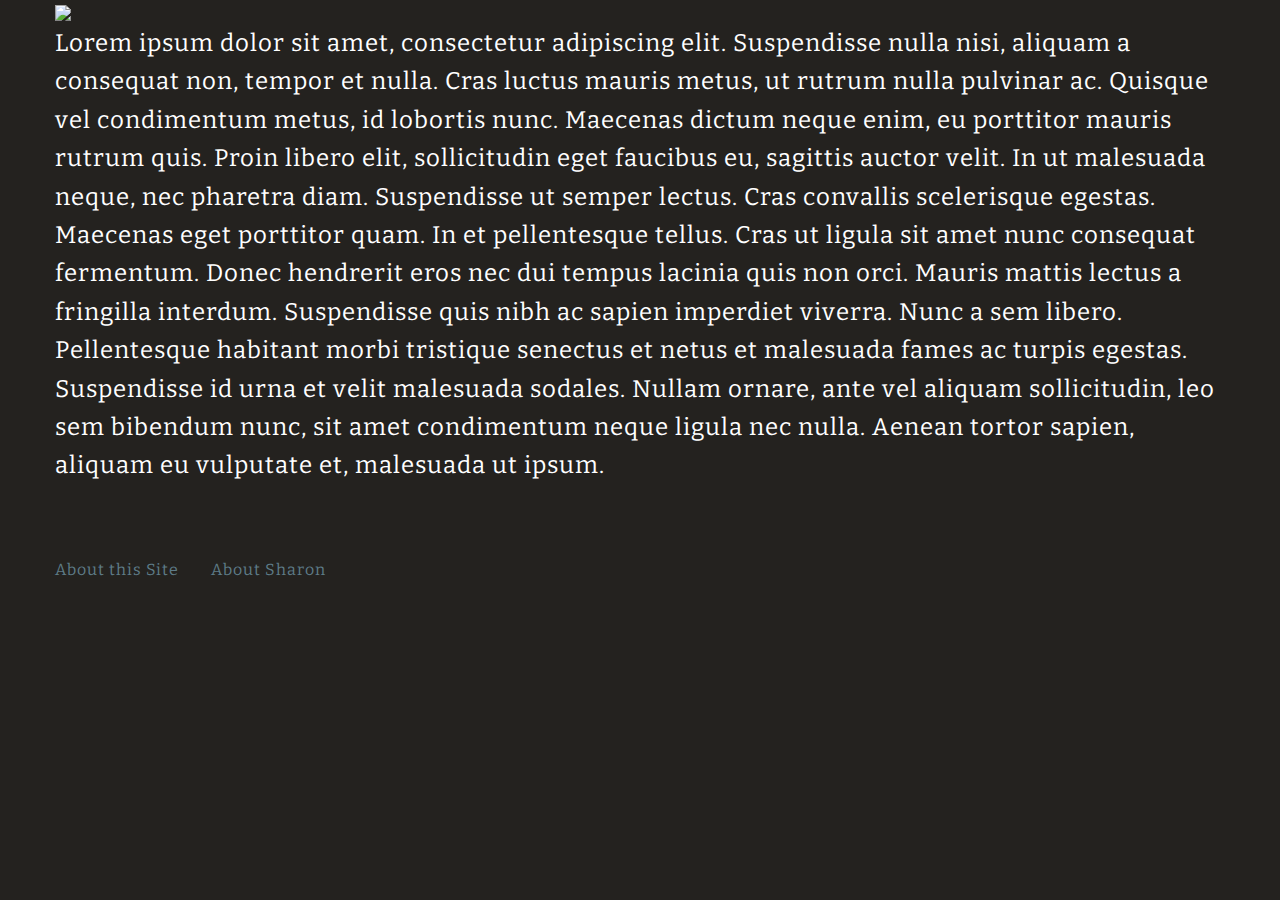
==== about.html @ 0d77e29f "more changes" ====
<!doctype html>
<html class="no-js" lang="en" dir="ltr">
  <head>
    <meta charset="utf-8">
    <meta http-equiv="x-ua-compatible" content="ie=edge">
    <meta name="viewport" content="width=device-width, initial-scale=1.0">
    <title>What would Sharon Leon Say?</title>
    <link rel="stylesheet" href="foundation/css/foundation.css">
    <link rel="stylesheet" href="foundation/css/app.css">
    <link href="https://fonts.googleapis.com/css?family=Arvo:400,700|Bitter:400,400i,700|Josefin+Slab:300,400,400i,600,600i,700,700i|Merriweather:400,700,900|Prociono|Raleway" rel="stylesheet">
  </head>
  <body>
  <div class="grid-container">
      <div class="grid-x grid-padding-x">
        <div class="large-12 cell">
          <!-- <h1>What would Sharon Leon say?</h1> -->
          <img src="wwss6.png">
        </div>
      </div>
<div class="grid-x grid-padding-x">
  <div class="large-12 cell">
    <p>Lorem ipsum dolor sit amet, consectetur adipiscing elit. Suspendisse nulla nisi, aliquam a consequat non, tempor et nulla. Cras luctus mauris metus, ut rutrum nulla pulvinar ac. Quisque vel condimentum metus, id lobortis nunc. Maecenas dictum neque enim, eu porttitor mauris rutrum quis. Proin libero elit, sollicitudin eget faucibus eu, sagittis auctor velit. In ut malesuada neque, nec pharetra diam. Suspendisse ut semper lectus. Cras convallis scelerisque egestas. Maecenas eget porttitor quam. In et pellentesque tellus.

    Cras ut ligula sit amet nunc consequat fermentum. Donec hendrerit eros nec dui tempus lacinia quis non orci. Mauris mattis lectus a fringilla interdum. Suspendisse quis nibh ac sapien imperdiet viverra. Nunc a sem libero. Pellentesque habitant morbi tristique senectus et netus et malesuada fames ac turpis egestas. Suspendisse id urna et velit malesuada sodales. Nullam ornare, ante vel aliquam sollicitudin, leo sem bibendum nunc, sit amet condimentum neque ligula nec nulla. Aenean tortor sapien, aliquam eu vulputate et, malesuada ut ipsum.</p>


  </div>
</div>



    <footer>
      <!-- <div class="grid-container"> -->
          <!-- <div class="grid-x grid-padding-x">
            <div class="large-12 cell"> -->
              <ul class="menu footer-nav">

              <li><a class="menu-first-item" href="#">About this Site</a></li>
              <li><a href="#">About Sharon</a></li>
            </ul>
          <!-- </div>
        </div> -->
      <!-- </div> -->
    </footer>

    <script src="foundation/js/vendor/jquery.js"></script>
    <script src="foundation/js/vendor/what-input.js"></script>
    <script src="foundation/js/vendor/foundation.js"></script>
    <script src="foundation/js/app.js"></script>
    <script src="wwslsay.js"></script>
    </body>
    </html>
---- foundation/css/app.css ----
.hidden {
  display: none;
}
p {
  color: white;
  font-size: 1.5rem;
}
.button {
  font-size: 1.7rem;
  background-color: #FEB41C;
  margin-top: 40px;
}
.button:active, .button:hover {
  background-color: #FFD11C;
}
.reloadbtn {
margin-top: 200px;
}
.wwsld-response {
  margin-top: 50px;
}
.menu-first-item {
  padding-left: 0px !important;
}
.footer-nav {
  margin-top: 50px;
}
h1{
  /*font-family: 'Open Sans', sans-serif !important;*/
  font-weight: 700;
}
h2 {
  color: white;
}
body {
  /*background-image: url("../../dark-wood.jpg");*/
  background-color: #24221F;
}
h1 {
 font-size: 5rem;
 margin: 25px 0 25px 0;
}
h2 {
  font-size: 3.5rem;
  margin-top: 15px;
}
h1,h2,h3 {
  /*font-family: 'Mukta Mahee', sans-serif;*/
}
[type='text'], [type='password'], [type='date'], [type='datetime'], [type='datetime-local'], [type='month'], [type='week'], [type='email'], [type='number'], [type='search'], [type='tel'] {
  height: 10rem;
}

::-webkit-input-placeholder {
   text-align:top;
}

:-moz-placeholder { /* Firefox 18- */
   text-align:left;
}

::-moz-placeholder {  /* Firefox 19+ */
   text-align:left;
}

:-ms-input-placeholder {
   text-align:left;
}
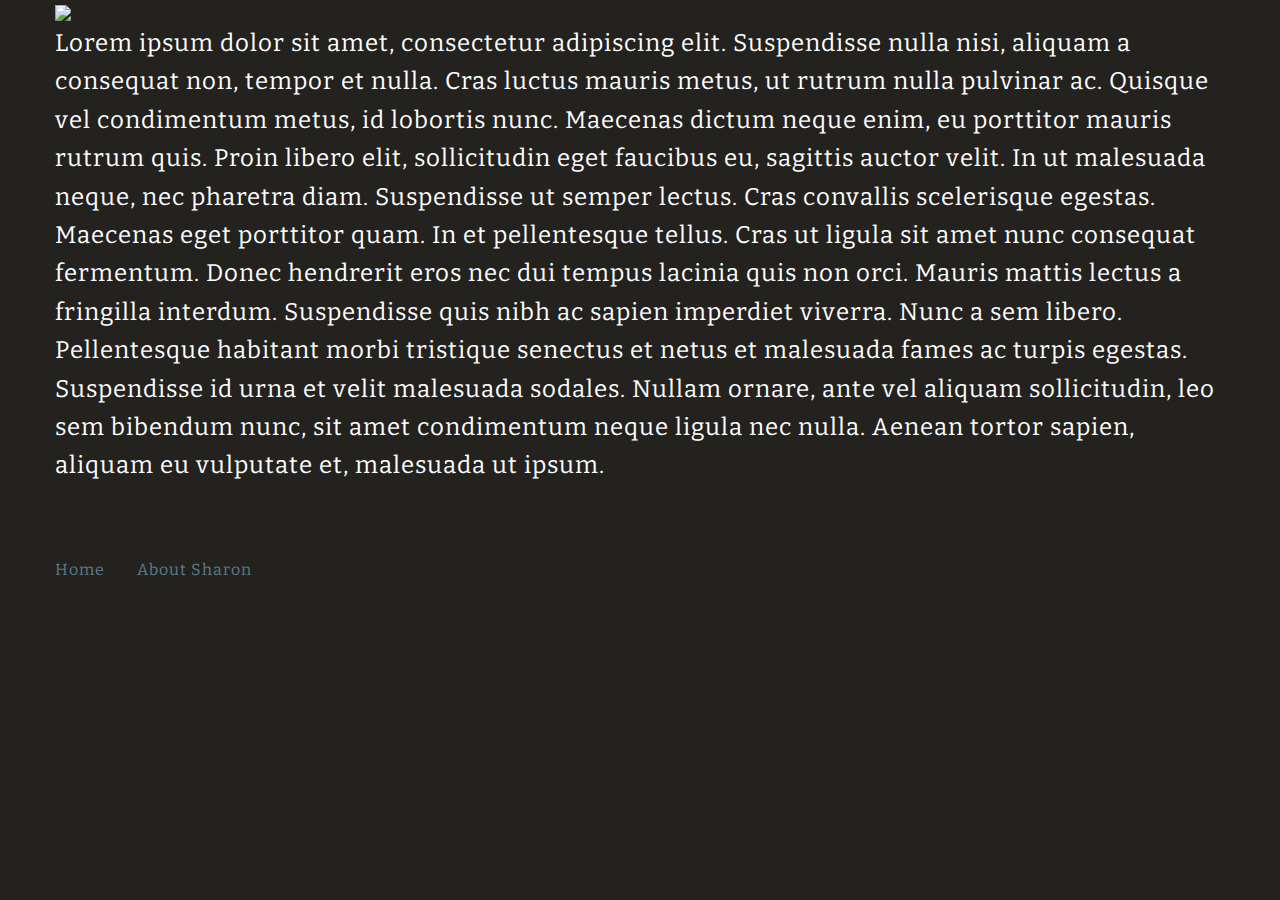
==== commit 777acbfe: "input text size" ====
--- a/about.html
+++ b/about.html
@@ -35,7 +35,7 @@
             <div class="large-12 cell"> -->
               <ul class="menu footer-nav">
 
-              <li><a class="menu-first-item" href="#">About this Site</a></li>
+              <li><a class="menu-first-item" href="http://chnmdev.gmu.edu/fellows/sharonsays/">Home</a></li>
               <li><a href="#">About Sharon</a></li>
             </ul>
           <!-- </div>
--- a/foundation/css/app.css
+++ b/foundation/css/app.css
@@ -49,6 +49,7 @@
 }
 [type='text'], [type='password'], [type='date'], [type='datetime'], [type='datetime-local'], [type='month'], [type='week'], [type='email'], [type='number'], [type='search'], [type='tel'] {
   height: 10rem;
+  font-size: 250%;
 }
 
 ::-webkit-input-placeholder {
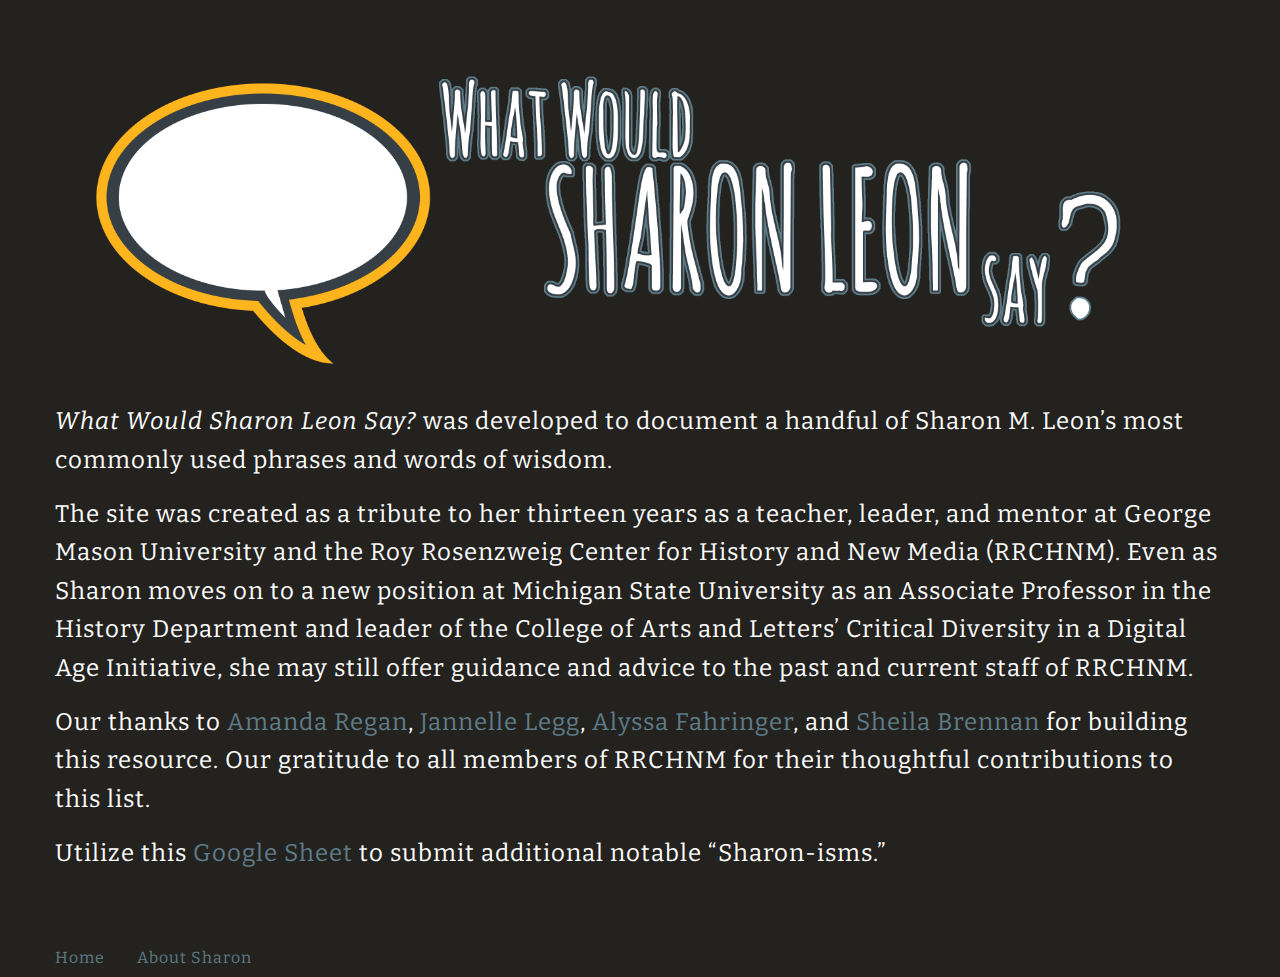
==== commit 99095442: "fix header image on about" ====
--- a/about.html
+++ b/about.html
@@ -14,14 +14,18 @@
       <div class="grid-x grid-padding-x">
         <div class="large-12 cell">
           <!-- <h1>What would Sharon Leon say?</h1> -->
-          <img src="wwss6.png">
+          <img src="WWSS6.png">
         </div>
       </div>
 <div class="grid-x grid-padding-x">
   <div class="large-12 cell">
-    <p>Lorem ipsum dolor sit amet, consectetur adipiscing elit. Suspendisse nulla nisi, aliquam a consequat non, tempor et nulla. Cras luctus mauris metus, ut rutrum nulla pulvinar ac. Quisque vel condimentum metus, id lobortis nunc. Maecenas dictum neque enim, eu porttitor mauris rutrum quis. Proin libero elit, sollicitudin eget faucibus eu, sagittis auctor velit. In ut malesuada neque, nec pharetra diam. Suspendisse ut semper lectus. Cras convallis scelerisque egestas. Maecenas eget porttitor quam. In et pellentesque tellus.
+    <p><i>What Would Sharon Leon Say?</i> was developed to document a handful of Sharon M. Leon’s most commonly used phrases and words of wisdom.</p>
 
-    Cras ut ligula sit amet nunc consequat fermentum. Donec hendrerit eros nec dui tempus lacinia quis non orci. Mauris mattis lectus a fringilla interdum. Suspendisse quis nibh ac sapien imperdiet viverra. Nunc a sem libero. Pellentesque habitant morbi tristique senectus et netus et malesuada fames ac turpis egestas. Suspendisse id urna et velit malesuada sodales. Nullam ornare, ante vel aliquam sollicitudin, leo sem bibendum nunc, sit amet condimentum neque ligula nec nulla. Aenean tortor sapien, aliquam eu vulputate et, malesuada ut ipsum.</p>
+<p>The site was created as a tribute to her thirteen years as a teacher, leader, and mentor at George Mason University and the Roy Rosenzweig Center for History and New Media (RRCHNM). Even as Sharon moves on to a new position at Michigan State University as an Associate Professor in the History Department and leader of the College of Arts and Letters’ Critical Diversity in a Digital Age Initiative, she may still offer guidance and advice to the past and current staff of RRCHNM.</p>
+
+<p>Our thanks to <a href="http://www.amanda-regan.com/">Amanda Regan</a>, <a href="http://jannellelegg.com/">Jannelle Legg</a>, <a href="http://alyssatobyfahringer.com">Alyssa Fahringer</a>, and <a href="http://www.lotfortynine.org/">Sheila Brennan</a> for building this resource. Our gratitude to all members of RRCHNM for their thoughtful contributions to this list.</p>
+
+<p>Utilize this <a href="https://docs.google.com/spreadsheets/d/1v7Svt0UriU2fe8p_inebP8sPiIydLSCoHFpBqbapKpo/edit#gid=0">Google Sheet</a> to submit additional notable “Sharon-isms.”</p>
 
 
   </div>
@@ -36,7 +40,7 @@
               <ul class="menu footer-nav">
 
               <li><a class="menu-first-item" href="http://chnmdev.gmu.edu/fellows/sharonsays/">Home</a></li>
-              <li><a href="#">About Sharon</a></li>
+              <li><a href="http://www.6floors.org/bracket/about-2/" target="_blank">About Sharon</a></li>
             </ul>
           <!-- </div>
         </div> -->
